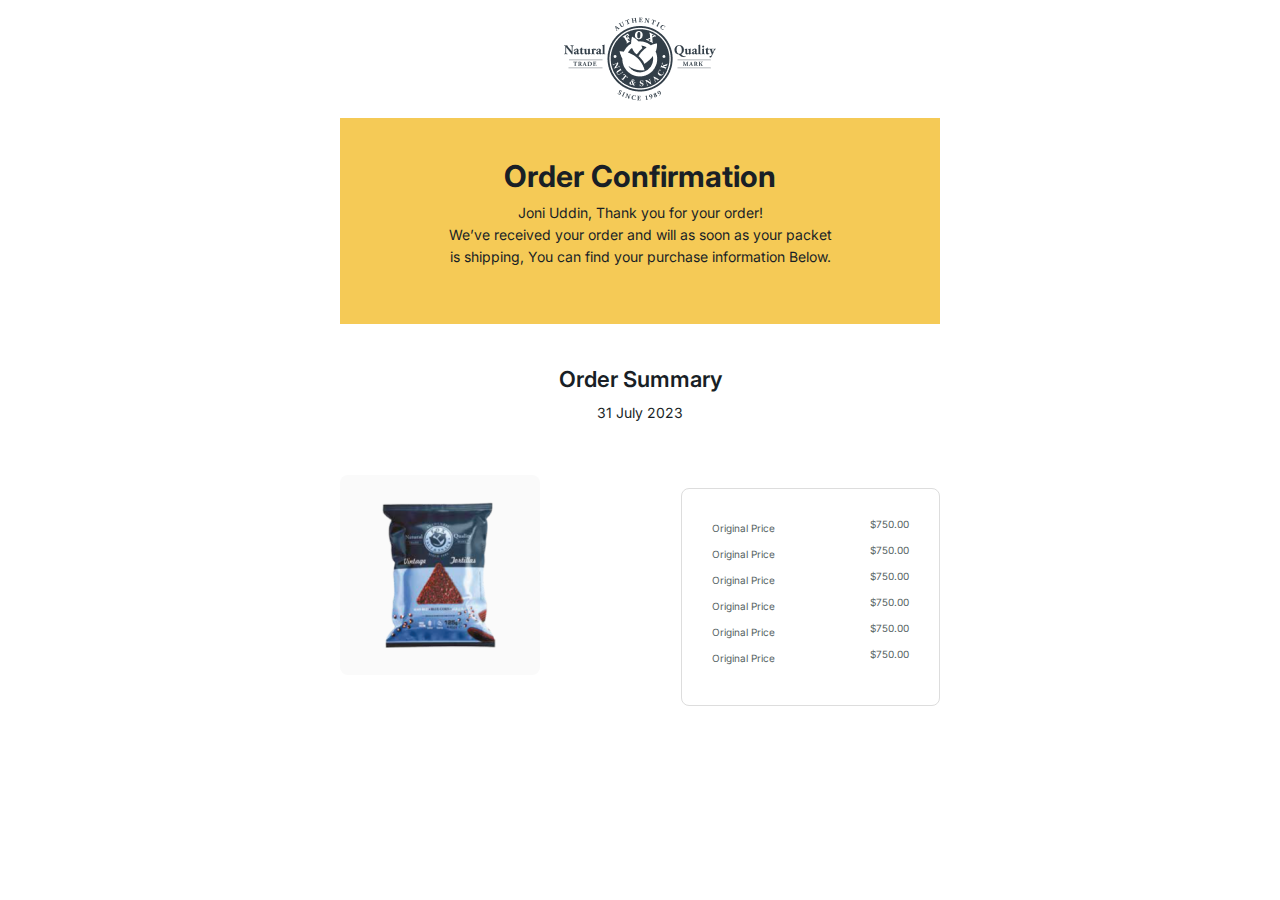
==== order-confirnation.html @ ec701b2d "order-confirmation" ====
<!DOCTYPE html>
<html lang="en">

<!-- Mobile Specific Meta -->
<meta name="viewport" content="width=device-width, initial-scale=1, shrink-to-fit=no">
<!-- Favicon-->
<link rel="shortcut icon" href="assets/img/fav.png">
<!-- Author Meta -->
<meta name="author" content="webfirefly">
<!-- Meta Description -->
<meta name="description" content="">
<!-- Meta Keyword -->
<meta name="keywords" content="">
<!-- meta character set -->
<meta charset="UTF-8">
<!-- Site Title -->
<title>Fox-Order-Confirmation</title>
<link href="https://fonts.googleapis.com/css2?family=Inter:wght@400;500;600;700;800&display=swap" rel="stylesheet">
<link rel="stylesheet" href="assets/css/fontawesome-all.min.css">
<link rel="stylesheet" href="assets/css/bootstrap.min.css">
<link rel="stylesheet" href="assets/css/aos.css">
<link rel="stylesheet" href="assets/css/slick.css">
<link rel="stylesheet" href="assets/css/magnific-popup.css">
<link rel="stylesheet" href="assets/css/main.css">
<link rel="stylesheet" href="assets/css/order-confirmation.css">
</head>

<body>

    <section class="order-confirmation-wrapper">
        <div class="logo">
            <img src="assets/img/logo.png" alt="">
        </div>
        <div class="order-confirmation-canvas">
            <h3 class="order-confirmation-canvas-title">Order Confirmation</h3>
            <p class="order-confirmation-canvas-des">Joni Uddin, Thank you for your order!<br />
                We’ve received your order and will as soon as your packet <br />
                is shipping, You can find your purchase information Below.</p>
        </div>
        <h3 class="order-summery">Order Summary</h3>
        <p class="order-date">31 July 2023</p>

        <div class="order-content">
            <div class="order-img">
                <img src="assets/img/confirm-product.png" alt="">
            </div>
            <div class="order-details">
                <div class="order-details__items">
                    <h5>Original Price</h5>
                    <p>$750.00</p>
                </div>
                <div class="order-details__items">
                    <h5>Original Price</h5>
                    <p>$750.00</p>
                </div>
                <div class="order-details__items">
                    <h5>Original Price</h5>
                    <p>$750.00</p>
                </div>
                <div class="order-details__items">
                    <h5>Original Price</h5>
                    <p>$750.00</p>
                </div>
                <div class="order-details__items">
                    <h5>Original Price</h5>
                    <p>$750.00</p>
                </div>
                <div class="order-details__items">
                    <h5>Original Price</h5>
                    <p>$750.00</p>
                </div>
            </div>
        </div>
    </section>

</body>

</html>
---- assets/css/main.css ----
/*font Variables*/
/*Color Variables*/
@font-face {
  font-family: 'DIN Condensed';
  src: url("../fonts/din/DINCondensed-Bold.eot");
  src: url("../fonts/din/DINCondensed-Bold.eot?#iefix") format("embedded-opentype"), url("../fonts/din/DINCondensed-Bold.woff2") format("woff2"), url("../fonts/din/DINCondensed-Bold.woff") format("woff"), url("../fonts/din/DINCondensed-Bold.ttf") format("truetype"), url("../fonts/din/DINCondensed-Bold.svg#DINCondensed-Bold") format("svg");
  font-weight: bold;
  font-style: normal;
  font-display: swap;
}

body {
  line-height: 1.6;
  font-size: 18px;
  font-family: "Inter", sans-serif;
  font-weight: 400;
  color: #323E48;
  background: #ffffff;
}

html {
  scroll-behavior: smooth;
}

ul {
  margin: 0;
  padding: 0;
  list-style: none;
}

.li {
  list-style: none;
  margin: 0px;
  padding: 0px;
}

h1,
h2,
h3,
h4,
h5,
h6 {
  color: #191F26;
  font-family: "Inter", sans-serif;
  font-weight: 700;
}

h1 {
  font-size: 42px;
}

h2 {
  font-size: 36px;
}

h3 {
  font-size: 30px;
}

h4 {
  font-size: 24px;
}

h5 {
  font-size: 18px;
}

h6 {
  font-size: 16px;
}

a {
  text-decoration: none;
  -webkit-transition: all 0.3s ease 0s;
  -moz-transition: all 0.3s ease 0s;
  -o-transition: all 0.3s ease 0s;
  transition: all 0.3s ease 0s;
}

a:hover,
a:focus {
  text-decoration: none;
  outline: none;
}

button:focus {
  outline: none;
  box-shadow: none;
}

.slick-slide:focus {
  outline: none;
  box-shadow: none;
}

.slick-slide img {
  display: inline-block !important;
}

input:focus,
textarea:focus {
  outline: none;
}

textarea {
  height: 120px;
  resize: none;
}

button {
  border: none;
}

img {
  max-width: 100%;
  height: auto;
}

input,
textarea {
  background: #fff;
  border: none;
  width: 100%;
  color: #A7A7A7;
  font-size: 16px;
  font-weight: 400;
  line-height: 50px;
  border: 1px solid #E2E8EB;
}

select {
  -moz-appearance: none;
  appearance: none;
  background: #fff url(../img/arrow-down-black.png) no-repeat scroll calc(97% + 5px) center/16px auto;
  border: none;
  width: 100%;
  color: #A7A7A7;
  font-size: 16px;
  font-weight: 400;
  height: 50px;
  border: 1px solid #E2E8EB;
  padding: 0 20px;
}

select:focus {
  outline: none;
  box-shadow: none;
}

input {
  padding: 0 20px;
}

textarea {
  padding: 15px 20px;
  line-height: inherit;
  height: 150px;
}

/* preloader Area css
============================================================================================ */
.preloader {
  position: fixed;
  left: 0;
  top: 0;
  height: 100%;
  width: 100%;
  background: #fff;
  z-index: 99999;
}

.preloader img {
  position: absolute;
  left: 50%;
  top: 50%;
  -webkit-transform: translate(-50%, -50%);
  transform: translate(-50%, -50%);
}

/* section padding css
============================================================================================ */
.section-padding {
  padding: 140px 0;
}

.padding-top {
  padding-top: 140px;
}

.padding-bottom {
  padding-bottom: 140px;
}

/* Main Title Area css
============================================================================================ */
.section-title {
  margin-bottom: 50px;
}

.section-title h2 {
  font-size: 60px;
  font-family: "DIN Condensed";
}

/* Start Primary btns css
============================================================================================ */
.primary-btn {
  position: relative;
  display: inline-block;
  font-size: 18px;
  font-weight: 500;
  text-transform: capitalize;
  border-radius: 1000px;
  padding: 16px 30px;
  -webkit-transition: all 0.3s ease 0s;
  -moz-transition: all 0.3s ease 0s;
  -o-transition: all 0.3s ease 0s;
  transition: all 0.3s ease 0s;
  text-align: center;
  background: #F5CA56;
  color: #191F26;
}

.primary-btn.btn1 {
  background: #2EB6B8;
  color: #ffffff;
}

.primary-btn.btn1:hover {
  background: #191F26;
  color: #ffffff;
}

.primary-btn.bordered-btn {
  border: 2px solid #ffffff;
  background: transparent;
  color: #ffffff;
}

.primary-btn.bordered-btn:hover {
  background: #ffffff;
  color: #191F26;
}

.primary-btn:hover {
  background: #2EB6B8;
  color: #ffffff;
}

/* gradient-bg css
============================================================================================ */
.gradient-bg {
  background: -webkit-linear-gradient(90deg, #F5CA56 0%, #F5CA56 100%);
  background: -moz-linear-gradient(90deg, #F5CA56 0%, #F5CA56 100%);
  background: -o-linear-gradient(90deg, #F5CA56 0%, #F5CA56 100%);
  background: linear-gradient(90deg, #F5CA56 0%, #F5CA56 100%);
}

/* animation delay css
============================================================================================ */
.delay-1 {
  animation-delay: .1s;
}

.delay-2 {
  animation-delay: .2s;
}

.delay-3 {
  animation-delay: .3s;
}

.delay-4 {
  animation-delay: .4s;
}

.delay-5 {
  animation-delay: .5s;
}

.delay-6 {
  animation-delay: .6s;
}

.delay-7 {
  animation-delay: .7s;
}

.delay-8 {
  animation-delay: .8s;
}

.delay-9 {
  animation-delay: .9s;
}

.delay-10 {
  animation-delay: 1s;
}

.delay-11 {
  animation-delay: 1.1s;
}

.delay-12 {
  animation-delay: 1.2s;
}

.delay-13 {
  animation-delay: 1.3s;
}

.delay-14 {
  animation-delay: 1.4s;
}

.delay-15 {
  animation-delay: 1.5s;
}

/* Start Header area style
============================================================================================ */
.sticky-wrapper.is-sticky .header-wrap .header-area {
  background: #ffffff;
  box-shadow: 8px 10px 60px #0000000f;
}

.sticky-wrapper.is-sticky .header-wrap .navbar .navbar-brand .logo-shape {
  opacity: 0;
  visibility: hidden;
}

.sticky-wrapper.is-sticky .header-wrap .navbar .navbar-nav .nav-item a {
  color: #191F26;
}

.sticky-wrapper.is-sticky .header-wrap .navbar .navbar-nav .nav-item:hover>a,
.sticky-wrapper.is-sticky .header-wrap .navbar .navbar-nav .nav-item.active a {
  color: #F5CA56;
}

.sticky-wrapper.is-sticky .header-wrap .navbar .header-btns .primary-btn {
  background: #F5CA56;
  color: #ffffff;
}

.sticky-wrapper.is-sticky .header-wrap .navbar .header-btns .primary-btn:hover {
  background: #2EB6B8;
  color: #191F26;
}

.navbar-brand {
  margin-bottom: 0;
  margin-right: 70px;
  position: relative;
  z-index: 1;
}

.navbar-brand img {
  -webkit-transition: all 0.3s ease 0s;
  -moz-transition: all 0.3s ease 0s;
  -o-transition: all 0.3s ease 0s;
  transition: all 0.3s ease 0s;
}

.top-bar {
  text-align: center;
  width: 100%;
  z-index: 9999;
  padding: 4px 0;
  position: relative;
  background: #F5CA56;
}

.top-bar p {
  margin-bottom: 0;
  color: #191F26;
  font-size: 16px;
  font-weight: 500;
}

.header-wrap {
  position: absolute;
  z-index: 999;
  -webkit-transition: all 0.3s ease 0s;
  -moz-transition: all 0.3s ease 0s;
  -o-transition: all 0.3s ease 0s;
  transition: all 0.3s ease 0s;
  background: transparent;
  width: 100%;
  top: 0;
}

.header-wrap .header-area {
  background: #FFFFFF;
}

.header-wrap .header-area .desktop-logo {
  position: absolute;
  left: 50%;
  transform: translateX(-50%);
  display: flex;
  justify-content: center;
  align-items: center;
  top: 0;
  -webkit-transition: all 0.3s ease 0s;
  -moz-transition: all 0.3s ease 0s;
  -o-transition: all 0.3s ease 0s;
  transition: all 0.3s ease 0s;
  z-index: 9999;
}

.header-wrap .header-area .desktop-logo .navbar-brand {
  margin: 0;
  padding: 0;
}

.header-wrap .header-area .mobile-logo {
  display: none;
}

.header-wrap.active {
  box-shadow: 0 5px 10px #dddddd1a;
}

.header-wrap .navbar {
  background: transparent;
  padding: 0px;
  border: 0px;
  border-radius: 0px;
}

.header-wrap .navbar .navbar-nav .nav-item {
  display: flex;
  align-items: center;
}

.header-wrap .navbar .navbar-nav .nav-item:not(:last-child) {
  margin-right: 30px;
}

.header-wrap .navbar .navbar-nav .nav-item a {
  position: relative;
  font-size: 18px;
  color: #323E48;
  font-weight: 500;
  padding: 24px 0;
  -webkit-transition: all 0.3s ease 0s;
  -moz-transition: all 0.3s ease 0s;
  -o-transition: all 0.3s ease 0s;
  transition: all 0.3s ease 0s;
  z-index: 1;
}

.header-wrap .navbar .navbar-nav .nav-item:hover>a,
.header-wrap .navbar .navbar-nav .nav-item.active a {
  color: #F5A905;
}

.header-wrap .navbar .header-btns {
  display: flex;
}

.header-wrap .navbar .header-btns .primary-btn {
  font-size: 16px;
}

.mobile-user-info {
  align-items: center;
  display: none;
}

.mobile-user-info li {
  margin-right: 15px;
}

.cart-trigger {
  height: 48px;
  width: 48px;
  background: #FAFAFA;
  display: flex;
  align-items: center;
  justify-content: center;
  border-radius: 50%;
  cursor: pointer;
  position: relative;
}

.cart-trigger i {
  color: #191F26;
}

.cart-trigger:hover {
  background: #191F26;
}

.cart-trigger:hover i {
  color: #ffffff;
}

.cart-trigger .count {
  height: 19px;
  width: 19px;
  background: #DE3618;
  display: flex;
  align-items: center;
  justify-content: center;
  color: #fff;
  font-size: 12px;
  font-weight: 500;
  border-radius: 50%;
  position: absolute;
  top: -1px;
  right: -6px;
}

.user-wrap {
  display: flex;
}

.user-wrap .user-profile {
  margin-right: 15px;
}

.user-wrap .user-profile img {
  height: 48px;
  width: 48px;
  min-width: 48px;
  border-radius: 50%;
}

.user-wrap .user-info p {
  font-size: 16px;
  margin-bottom: 0;
}

.user-wrap .user-info h6 {
  font-size: 16px;
  font-weight: 400;
}

.offcanvas-wraper {
  position: fixed;
  width: 250px;
  background: #0C003D;
  height: 100%;
  top: 0;
  padding-top: 140px;
  z-index: 99;
  left: -300px;
  -webkit-transition: all 0.3s ease 0s;
  -moz-transition: all 0.3s ease 0s;
  -o-transition: all 0.3s ease 0s;
  transition: all 0.3s ease 0s;
}

.offcanvas-wraper .navbar-brand h4 {
  color: #fff;
}

.offcanvas-wraper.active {
  left: 0;
}

.offcanvas-wraper .header-btns {
  margin-top: 10px;
}

.offcanvas-wraper .header-btns a {
  width: 100%;
  text-align: center;
}

.snack-menu {
  display: grid;
  grid-template-columns: repeat(6, 1fr);
  gap: 20px;
  background: #fff;
  padding: 40px 30px 30px;
}

.snack-menu .single-snack-item {
  text-align: center;
}

.snack-menu .single-snack-item img {
  margin-bottom: 10px;
}

.snack-menu .single-snack-item h6 {
  font-size: 16px;
  font-weight: 500;
  margin-bottom: 0;
  text-transform: uppercase;
}

.cart-menu-wrap {
  position: absolute;
  top: 110px;
  right: 0;
  width: 100%;
  z-index: 99;
  display: none;
}

.cart-menu-inner {
  background: #ffffff;
  padding: 30px 40px 40px;
}

.cart-menu-inner .cart-head {
  display: flex;
  justify-content: space-between;
  align-items: center;
  border-bottom: 1px solid #F0F0F0;
  padding-bottom: 20px;
  margin-bottom: 30px;
}

.cart-menu-inner .cart-head .left {
  font-size: 18px;
  font-weight: 500;
  text-transform: uppercase;
}

.cart-menu-inner .cart-head .left i {
  margin-right: 5px;
}

.cart-menu-inner .cart-head .cart-close {
  height: 44px;
  width: 44px;
  display: flex;
  align-items: center;
  background: #FAFAFA;
  align-items: center;
  justify-content: center;
  border-radius: 50%;
  cursor: pointer;
}

.cart-menu-inner .single-cart-item {
  display: flex;
  justify-content: space-between;
  border-bottom: 1px solid #E2E8EB;
  padding-bottom: 15px;
}

.cart-menu-inner .single-cart-item:not(:last-child) {
  margin-bottom: 15px;
}

.cart-menu-inner .single-cart-item .cart-item-left {
  display: flex;
}

.cart-menu-inner .single-cart-item .cart-item-left .cart-product {
  width: 75px;
  min-width: 75px;
  margin-right: 15px;
}

.cart-menu-inner .single-cart-item .cart-item-left .cart-product-details .title {
  font-size: 16px;
  font-weight: 600;
  margin-bottom: 5px;
}

.cart-menu-inner .single-cart-item .cart-item-left .cart-product-details .cart-pricing-wrap {
  display: flex;
  align-items: flex-end;
  gap: 45px;
}

.cart-menu-inner .single-cart-item .cart-item-left .cart-product-details .cart-pricing-wrap .qnt {
  font-size: 14px;
  margin-bottom: 5px;
}

.cart-menu-inner .single-cart-item .cart-item-left .cart-product-details .cart-pricing-wrap .price {
  font-size: 16px;
  font-weight: 600;
  color: #50B83C;
  margin-bottom: 0;
}

.cart-menu-inner .single-cart-item .delete-btn {
  height: 26px;
  width: 26px;
  background: #FAFAFA;
  display: flex;
  align-items: center;
  justify-content: center;
  font-size: 12px;
  border-radius: 4px;
  color: #566363;
  cursor: pointer;
}

.cart-menu-inner .toal-price {
  display: flex;
  justify-content: space-between;
  align-items: center;
  padding: 30px 0 40px;
}

.cart-menu-inner .toal-price h4 {
  margin-bottom: 0;
  font-size: 20px;
  font-weight: 600;
}

.cart-menu-inner .button-group .primary-btn.bordered-btn {
  border-color: #191F26;
  color: #191F26;
}

.cart-menu-inner .button-group .primary-btn.bordered-btn:hover {
  background: #191F26;
  color: #ffffff;
}

.counter-wrap {
  display: grid;
  width: 110px;
  grid-template-columns: 1fr 2fr 1fr;
  align-items: center;
  border: 1px solid #F0F0F0;
  border-radius: 1000px;
  height: 32px;
}

.counter-wrap button {
  background: transparent;
  padding: 0;
  font-size: 16px;
}

.counter-wrap .number {
  text-align: center;
}

.counter-wrap .number .count {
  padding: 0;
  line-height: inherit;
  background: transparent;
  text-align: center;
  font-size: 10px;
  color: #303030;
  font-weight: 700;
}

.mobile-mega {
  display: none;
}

/* banner area style
============================================================================================ */
.banner-area {
  position: relative;
  padding: 160px 0 50px;
  background: url(../img/bg/banner-bg.png) bottom center no-repeat;
  background-size: cover;
  z-index: 1;
}

.banner-area .banner-content {
  text-align: center;
}

.banner-area .banner-content h1 {
  font-size: 74px;
  font-family: "DIN Condensed";
}

.banner-area .banner-content p {
  font-size: 22px;
  font-weight: 500;
  color: #191F26;
}

.banner-area .banner-content img {
  margin-bottom: 30px;
}

.breadcrumb-area {
  background: #FAFAFA;
  padding: 160px 0 50px;
}

.breadcrumb-area .breadcrumb-content .breadcrumb-nav p {
  font-size: 16px;
  color: #323E48;
  margin-bottom: 0;
}

.breadcrumb-area .breadcrumb-content .breadcrumb-nav p a {
  color: #323e4880;
}

.breadcrumb-area .breadcrumb-content h2 {
  font-size: 48px;
  font-family: "DIN Condensed";
  margin-bottom: 0;
}

.breadcrumb-area .product-category-wrap {
  display: flex;
  justify-content: flex-end;
}

.breadcrumb-area .product-category-wrap .product-category {
  display: flex;
  flex-wrap: wrap;
  gap: 10px;
  background: #ffffff;
  border-radius: 1000px;
  padding: 10px;
}

.breadcrumb-area .product-category-wrap .product-category .cat-btn {
  display: block;
  border: 1px solid #EBEBEB;
  background: #FAFAFA;
  border-radius: 1000px;
  padding: 12px 20px;
  color: #323E48;
  position: relative;
}

.breadcrumb-area .product-category-wrap .product-category .cat-btn:before {
  height: 10px;
  width: 10px;
  content: "";
  background: #F5CA56;
  position: absolute;
  left: 50%;
  bottom: -5px;
  transform: translateX(-50%) rotate(45deg);
  opacity: 0;
  visibility: hidden;
  transition: .3s;
}

.breadcrumb-area .product-category-wrap .product-category .cat-btn:hover {
  background: #F5CA56;
  border-color: #F5CA56;
}

.breadcrumb-area .product-category-wrap .product-category .cat-btn:hover:before {
  opacity: 1;
  visibility: visible;
}

/* product slider area style
============================================================================================ */
.product-slider-area {
  padding: 150px 0 130px;
  position: relative;
  z-index: 1;
}

.product-slider-area.grid-product {
  padding: 60px 0 140px;
}

.product-slider-area .gray-bg {
  position: absolute;
  left: 0;
  top: 0;
  height: 62.4%;
  width: 100%;
  content: "";
  background: #FAFAFA;
  z-index: -1;
}

.product-slider-area .title-wrap {
  margin-bottom: 50px;
}

.product-slider-area .title-wrap .section-title {
  margin-bottom: 0;
}

.product-slider-wrap {
  margin: 0 -15px;
}

.product-slider-wrap .slick-slide {
  margin-left: 15px;
  margin-right: 15px;
}

.product-slider-wrap .slick-list {
  padding-left: 0 !important;
  padding-top: 25px !important;
  padding-bottom: 25px !important;
}

.single-slider-item {
  box-shadow: 0 0 10px #6a636333;
  background: #ffffff;
}

.single-slider-item.main-product .product-thumb {
  padding: 0;
  background: transparent;
}

.single-slider-item.main-product .product-thumb img {
  min-height: 420px;
  width: 100%;
}

.single-slider-item.main-product .product-content h4 {
  font-size: 22px;
  text-transform: uppercase;
  margin-bottom: 20px;
}

.single-slider-item .product-thumb {
  padding: 40px 15px 30px;
  text-align: center;
  background: #FAFAFA;
  min-height: 320px;
  display: flex;
  align-items: center;
  justify-content: center;
  position: relative;
}

.single-slider-item .product-thumb .discount-badge {
  clip-path: polygon(0% 0%, 100% 0, 90% 50%, 100% 100%, 0% 100%);
  background: #EA4040;
  font-size: 16px;
  font-weight: 600;
  color: #fff;
  padding: 6px 20px 6px 15px;
  position: absolute;
  left: 0;
  top: 20px;
}

.single-slider-item .product-thumb img {
  object-fit: cover;
}

.single-slider-item .product-content {
  padding: 30px 20px 20px;
}

.single-slider-item .product-content p {
  font-size: 14px;
  font-weight: 400;
  text-transform: uppercase;
  margin-bottom: 10px;
}

.single-slider-item .product-content h4 {
  font-size: 22px;
  text-transform: uppercase;
  margin-bottom: 60px;
}

.single-slider-item .product-content .product-bottom {
  display: flex;
  align-items: center;
  justify-content: space-between;
}

.single-slider-item .product-content .product-bottom .price {
  font-size: 26px;
  margin-bottom: 0;
}

.single-slider-item .product-content .product-bottom .primary-btn {
  font-size: 16px;
  border: 2px solid #F5CA56;
  background: transparent;
  padding: 12px 15px;
}

.single-slider-item .product-content .product-bottom .primary-btn:hover {
  background: #F5CA56;
  color: #191F26;
}

/* about area style
============================================================================================ */
.about-area {
  background: #F5CA56;
  position: relative;
  z-index: 1;
  overflow: hidden;
}

.about-area:before {
  position: absolute;
  left: -50%;
  top: 0;
  height: 100%;
  width: 100%;
  background: #2EB6B8;
  content: "";
  z-index: -1;
  transform: skew(-34deg);
}

.about-area .showing-product {
  position: absolute;
  right: 0;
  bottom: 0;
}

.about-area .circle-shape {
  position: absolute;
  right: 8%;
  top: 50%;
  transform: translateY(-50%);
  z-index: -1;
}

.about-area .about-content {
  padding: 160px 0 180px;
}

.about-area .about-content h2 {
  font-size: 40px;
  font-weight: 600;
  color: #ffffff;
  margin-bottom: 15px;
}

.about-area .about-content p {
  color: #ffffff;
  font-size: 20px;
  margin-bottom: 50px;
}

.about-area .about-content .button-group {
  display: flex;
  gap: 15px;
}

.about-area .about-product {
  text-align: right;
}

.about-area .about-product img {
  margin-top: 80px;
  z-index: -1;
}

.about-area .about-product .btn-wrap {
  margin-top: 180px;
}

.about-area .about-product .btn-wrap .primary-btn {
  transform: translateX(-60px);
  z-index: 2;
}

/* features area style
============================================================================================ */
.features-area {
  padding: 140px 0;
}

.single-features-item {
  text-align: center;
  padding: 0 30px;
}

.single-features-item .features-thumb {
  margin-bottom: 40px;
}

.single-features-item h3 {
  font-size: 32px;
  font-weight: 600;
  margin-bottom: 20px;
}

.single-features-item p {
  margin-bottom: 0;
}

/* cta area style
============================================================================================ */
.cta-area {
  position: relative;
  z-index: 1;
}

.cta-area:before {
  position: absolute;
  left: 0;
  top: 0;
  height: 100%;
  width: 50%;
  content: "";
  background: #F5CA56;
  z-index: -1;
}

.cta-area:after {
  position: absolute;
  right: 0;
  top: 0;
  height: 100%;
  width: 50%;
  content: "";
  background: #2EB6B8;
  z-index: -1;
}

.cta-area .logo-vertical {
  position: absolute;
  right: 3%;
  top: 50%;
  transform: translateY(-50%);
}

.cta-area .cta-left {
  padding: 75px 0;
  padding-right: 40px;
}

.cta-area .cta-left img {
  margin-bottom: 40px;
}

.cta-area .cta-left h2 {
  font-size: 40px;
  font-weight: 600;
  margin-bottom: 40px;
}

.cta-area .cta-right {
  position: relative;
  display: flex;
  height: 100%;
  align-items: flex-end;
  padding-left: 80px;
}

/* product details area style
============================================================================================ */
.product-details-area {
  padding: 60px 0;
}

.product-showcase .product-big {
  background: url(../img/shape-bg.png) bottom center no-repeat;
  background-size: cover;
  text-align: center;
  padding: 30px;
}

.product-showcase .product-details-thumb {
  margin: 30px -10px 0;
}

.product-showcase .product-details-thumb .slick-slide {
  margin-left: 10px;
  margin-right: 10px;
}

.product-showcase .product-details-thumb .single-product-thumb {
  height: 155px;
  border: 1px solid #F0F0F0;
  padding: 15px 30px;
  display: flex !important;
  align-items: center;
}

.product-details-description {
  background: #FAFAFA;
  padding: 40px;
}

.product-details-description .product-title {
  font-size: 46px;
  font-family: "DIN Condensed";
  margin-bottom: 0;
}

.product-details-description .product-short-title {
  font-size: 16px;
  font-weight: 500;
  color: #2EB6B8;
}

.product-details-description .product-rating {
  margin-bottom: 20px;
}

.product-details-description .product-rating .rating {
  color: #FA9C10;
}

.product-details-description .product-rating .review-text {
  color: #707070;
}

.product-details-description .product-price {
  font-size: 30px;
  font-weight: 600;
  margin-bottom: 25px;
}

.product-details-description .product-price del {
  color: #A7A7A7;
  font-size: 18px;
}

.product-details-description .product-plus-minus {
  display: grid;
  grid-template-columns: 1fr 1fr;
  gap: 20px;
  margin-bottom: 50px;
}

.product-details-description .product-plus-minus .counter-wrap {
  width: 100%;
  height: 52px;
  background: #FFFFFF;
}

.product-details-description .product-plus-minus .counter-wrap button {
  font-size: 24px;
}

.product-details-description .product-plus-minus .counter-wrap .count {
  font-size: 18px;
}

.product-details-description .product-plus-minus select {
  -moz-appearance: none;
  appearance: none;
  background: #fff url(../img/arrow-top.png) no-repeat scroll calc(90% + 5px) center/14px auto;
  border: 1px solid #2EB5B7;
  border-radius: 1000px;
  height: 52px;
  color: #2EB5B7;
  padding: 0 25px;
}

.product-details-description .product-plus-minus select:focus {
  outline: none;
  box-shadow: none;
}

.product-details-description .add-top-cart-btn {
  margin-bottom: 30px;
}

.product-details-description .add-top-cart-btn .primary-btn {
  width: 100%;
}

.product-details-description .payment-method-wrap {
  border: 1px solid #F0F0F0;
  background: #FFF;
  padding: 30px;
  text-align: center;
}

.product-details-description .payment-method-wrap h4 {
  font-size: 24px;
  margin-bottom: 30px;
}

.product-details-description .payment-method-wrap .payment-method {
  display: flex;
  justify-content: center;
  gap: 10px;
}

/* product details area style
============================================================================================ */
.product-faq {
  padding-bottom: 60px;
}

.product-faq .accordion-wrap .accordion-item {
  border: 2px solid #F0F0F0;
  background: #FAFAFA;
  position: relative;
  z-index: 1;
  margin-bottom: 20px;
}

.product-faq .accordion-wrap .accordion-item.active .accordion-button:before {
  background: #7D26F9;
  border-color: #7D26F9;
}

.product-faq .accordion-wrap .accordion-item .accordion-button[aria-expanded="true"] .fa-plus {
  display: none;
}

.product-faq .accordion-wrap .accordion-item .accordion-button[aria-expanded="true"] {
  background: #191F26;
  color: #ffffff;
}

.product-faq .accordion-wrap .accordion-item .accordion-button[aria-expanded="true"] i {
  color: #ffffff;
}

.product-faq .accordion-wrap .accordion-item .accordion-button {
  background-color: transparent;
  font-size: 24px;
  color: #191F26;
  font-weight: 600;
  padding: 15px 40px 15px 15px;
  position: relative;
  z-index: 1;
}

.product-faq .accordion-wrap .accordion-item .accordion-button i {
  position: absolute;
  right: 20px;
}

.product-faq .accordion-wrap .accordion-item .accordion-button:after {
  display: none;
}

.product-faq .accordion-wrap .accordion-item .accordion-button:focus {
  outline: none;
  box-shadow: none;
}

.product-faq .accordion-wrap .accordion-item .accordion-body {
  padding: 20px 20px 5px;
  background: #ffffff;
}

.product-faq .accordion-wrap .accordion-item .accordion-body .inline-btn {
  color: #F5CA56;
}

.product-faq .accordion-wrap .accordion-item .accordion-body .inline-btn i {
  margin-left: 5px;
}

/* cta2 area style
============================================================================================ */
.cta2-area {
  background: url(../img/bg/cat2-bg.png) center no-repeat;
  background-size: cover;
  padding: 80px 0;
  text-align: center;
}

.cta2-area h2 {
  font-size: 52px;
  font-family: "DIN Condensed";
  margin-bottom: 20px;
}

.cta2-area h2 span {
  color: #2EB6B8;
}

.cta2-area p {
  color: #191F26;
  font-size: 20px;
  margin-bottom: 40px;
}

/* cart area style
============================================================================================ */
.cart-area {
  padding: 60px 0;
}

.cart-details {
  background: #FAFAFA;
  padding: 30px;
}

.cart-details .cart-details-title {
  font-weight: 500;
  color: #566363;
  font-size: 22px;
  border-bottom: 1px solid #E2E8EB;
  padding-bottom: 15px;
  margin-bottom: 15px;
}

.cart-details .cart-menu-inner {
  background: transparent;
  padding: 0;
}

.cart-details .cart-menu-inner .single-cart-item {
  display: flex;
  justify-content: space-between;
}

.cart-details .cart-menu-inner .single-cart-item:not(:last-child) {
  border-bottom: 1px solid #E2E8EB;
  padding-bottom: 15px;
  margin-bottom: 15px;
}

.cart-details .cart-menu-inner .single-cart-item .cart-item-left {
  display: flex;
  align-items: center;
}

.cart-details .cart-menu-inner .single-cart-item .cart-item-left .cart-product {
  width: 120px;
  min-width: 120px;
  margin-right: 15px;
}

.cart-details .cart-menu-inner .single-cart-item .cart-item-left .cart-product-details .title {
  font-size: 20px;
  margin-bottom: 10px;
}

.cart-details .cart-menu-inner .single-cart-item .cart-item-left .cart-product-details .cart-pricing-wrap {
  display: flex;
  align-items: flex-end;
  gap: 45px;
}

.cart-details .cart-menu-inner .single-cart-item .cart-item-left .cart-product-details .cart-pricing-wrap .qnt {
  font-size: 14px;
  margin-bottom: 10px;
}

.cart-details .cart-menu-inner .single-cart-item .cart-item-left .cart-product-details .cart-pricing-wrap .price {
  font-size: 20px;
}

.cart-details .cart-menu-inner .single-cart-item .cart-item-right {
  display: flex;
  align-items: center;
  gap: 20px 60px;
}

.cart-details .cart-menu-inner .single-cart-item .cart-item-right .counter-wrap {
  width: 150px;
  height: 52px;
}

.cart-details .cart-menu-inner .single-cart-item .cart-item-right .counter-wrap button {
  background: transparent;
  padding: 0;
  font-size: 20px;
}

.cart-details .cart-menu-inner .single-cart-item .cart-item-right .counter-wrap .number {
  text-align: center;
}

.cart-details .cart-menu-inner .single-cart-item .cart-item-right .counter-wrap .count {
  font-size: 18px;
}

.cart-details .cart-menu-inner .single-cart-item .cart-item-right .delete-btn {
  height: 38px;
  width: 38px;
  background: #ffffff;
  font-size: 16px;
}

.cart-details .cart-menu-inner .single-cart-item .cart-item-right .delete-btn:hover {
  background: #FBC6BA;
  color: #DE3618;
}

.coupon-wrap {
  background: #FAFAFA;
  padding: 30px;
  margin-bottom: 30px;
}

.coupon-wrap h5 {
  font-weight: 600;
  font-size: 20px;
  border-bottom: 1px solid #E2E8EB;
  padding-bottom: 20px;
  margin-bottom: 20px;
}

.coupon-wrap .form-group {
  position: relative;
}

.coupon-wrap .form-group input {
  border: 1px solid #F0F0F0;
  background: #fff;
  border-radius: 1000px;
  padding: 0 25px;
  font-size: 18px;
  color: #566363;
  line-height: 62px;
  padding-right: 140px;
}

.coupon-wrap .form-group button {
  background: #191F26;
  color: #fff;
  line-height: 64px;
  position: absolute;
  right: 0;
  border-radius: 0 1000px 1000px 0;
  padding: 0 40px;
  font-size: 18px;
  font-weight: 500;
}

.order-summary {
  background: #FAFAFA;
  padding: 30px;
}

.order-summary h5 {
  font-weight: 600;
  font-size: 20px;
  border-bottom: 1px solid #E2E8EB;
  padding-bottom: 20px;
  margin-bottom: 20px;
}

.order-summary .price-summary {
  border-bottom: 1px solid #E2E8EB;
  padding-bottom: 20px;
  margin-bottom: 20px;
}

.order-summary .single-summary {
  color: #566363;
  font-size: 18px;
  display: flex;
  justify-content: space-between;
}

.order-summary .single-summary:not(:last-child) {
  margin-bottom: 20px;
}

.order-summary .single-summary p {
  margin-bottom: 0;
}

.order-summary .total-price {
  display: flex;
  justify-content: space-between;
}

.order-summary .total-price h6 {
  font-size: 20px;
  margin-bottom: 20px;
}

/* checkout area style
============================================================================================ */
.checkout-area {
  padding: 60px 0;
}

.checkout-form-wrap {
  background: #FAFAFA;
  padding: 30px;
}

.checkout-form-wrap .short-desc {
  text-align: center;
  font-size: 22px;
  color: #566363;
  margin-bottom: 20px;
}

.checkout-form-wrap .form-title {
  font-size: 20px;
  font-weight: 600;
  margin-bottom: 25px;
}

.checkout-form-wrap .box-style {
  padding: 25px;
  border: 1px solid #E2E8EB;
  background: #ffffff;
}

.checkout-form-wrap .box-style:not(:last-child) {
  margin-bottom: 30px;
}

.checkout-form-wrap .box-style.shipping-method .single-shiping-method:not(:last-child) {
  margin-bottom: 20px;
}

.checkout-form-wrap .box-style.shipping-method .pay-by-card .pay-card-head {
  position: relative;
  cursor: pointer;
  color: #ffffff;
  border: 1px solid #E2E8EB;
  width: 100%;
  display: flex;
  align-items: center;
  justify-content: space-between;
  padding: 11px 15px;
  background: #191F26;
  margin-bottom: 15px;
}

.checkout-form-wrap .box-style.shipping-method .pay-by-card .pay-card-head .head {
  display: flex;
  align-items: center;
  gap: 15px;
}

.form-group label {
  font-size: 16px;
  font-weight: 600;
  margin-bottom: 5px;
}

.checkbox label {
  position: relative;
  font-weight: 400;
  color: #605F5F;
  padding-left: 30px;
}

.checkbox label input {
  width: 20px;
  height: 20px;
  position: absolute;
  left: 0;
  top: 2px;
}

.dot {
  width: 20px;
  height: 20px;
  border: 1px solid #fff;
  border-radius: 100%;
  background: transparent;
  position: relative;
}

.dot:after {
  content: '';
  width: 12px;
  height: 12px;
  background: #ffffff;
  position: absolute;
  top: 50%;
  left: 3px;
  border-radius: 100%;
  -webkit-transition: all 0.2s ease;
  transition: all 0.2s ease;
  transform: translateY(-50%);
}

.accordion-card-wrap .accordion-button {
  padding-left: 50px;
  font-size: 16px;
}

.accordion-card-wrap .accordion-button .dot {
  position: absolute;
  left: 20px;
  border-color: #191F26;
}

.accordion-card-wrap .accordion-button .dot:after {
  background: #191F26;
}

.accordion-card-wrap .accordion-button:focus {
  outline: none;
  box-shadow: none;
}

.checkout-sidebar {
  background: #FAFAFA;
  padding: 30px;
}

.checkout-sidebar .summary-title-wrap {
  display: flex;
  justify-content: space-between;
  align-items: center;
  margin-bottom: 20px;
  padding-bottom: 20px;
  border-bottom: 1px solid #E2E8EB;
}

.checkout-sidebar .summary-title-wrap h5 {
  margin-bottom: 0;
  font-size: 20px;
}

.checkout-sidebar .summary-title-wrap p {
  margin-bottom: 0;
}

.checkout-sidebar .cart-menu-inner {
  padding: 0;
  background: transparent;
}

.checkout-sidebar .cart-menu-inner .single-cart-item .delete-btn {
  background: #ffffff;
}

.checkout-sidebar .order-summary {
  padding: 0;
  padding-top: 30px;
}

[type="radio"]:checked,
[type="radio"]:not(:checked) {
  position: absolute;
  left: -9999px;
}

[type="radio"]:checked+label,
[type="radio"]:not(:checked)+label {
  position: relative;
  cursor: pointer;
  color: #121212;
  border: 1px solid #E2E8EB;
  width: 100%;
  display: flex;
  align-items: center;
  justify-content: space-between;
  padding: 11px 15px;
  padding-left: 50px;
}

[type="radio"]:checked+label:before,
[type="radio"]:not(:checked)+label:before {
  content: '';
  position: absolute;
  left: 15px;
  top: 50%;
  width: 20px;
  height: 20px;
  border: 1px solid #121212;
  border-radius: 100%;
  background: transparent;
  transform: translateY(-50%);
}

[type="radio"]:checked+label {
  background: #191F26;
}

[type="radio"]:checked+label span {
  color: #ffffff;
}

[type="radio"]:checked+label:before {
  border-color: #ffffff;
}

[type="radio"]:checked+label:after,
[type="radio"]:not(:checked)+label:after {
  content: '';
  width: 12px;
  height: 12px;
  background: #ffffff;
  position: absolute;
  top: 50%;
  left: 19px;
  border-radius: 100%;
  -webkit-transition: all 0.2s ease;
  transition: all 0.2s ease;
  transform: translateY(-50%);
}

[type="radio"]:not(:checked)+label:after {
  opacity: 0;
}

[type="radio"]:checked+label:after {
  opacity: 1;
}

/* confirmation area style
============================================================================================ */
.confirmation-area {
  padding: 60px 0 140px;
}

.order-confirmation {
  background: #fafafa;
  padding-top: 30px;
  padding-left: 30px;
  padding-right: 30px;
}

.order-confirmation .order-confirmation-subtitle {
  color: var(--p-4, #191f26);
  font-family: Inter;
  font-size: 20px;
  font-style: normal;
  font-weight: 600;
  line-height: 30px;
}

.order-confirmation .order-line1 {
  height: 1px;
  margin-top: 20px;
  background: var(--shapes-color-light-grey, #e2e8eb);
}

.order-confirmation .comfirm-icon {
  text-align: center;
  margin-bottom: 24px;
  margin-top: 120px;
}

.order-confirmation .order-confirmation-title {
  color: var(--p-2, #151614);
  text-align: center;
  font-feature-settings: "clig" off, "liga" off;
  font-family: "DIN Condensed";
  font-size: 48px;
  font-style: normal;
  font-weight: 700;
  line-height: 54px;
  /* 112.5% */
}

.order-confirmation .order-confirmation-description {
  color: var(--p-5, #323e48);
  text-align: center;
  font-feature-settings: "clig" off, "liga" off;
  font-family: Inter;
  font-size: 18px;
  font-style: normal;
  font-weight: 400;
  line-height: 32px;
  /* 177.778% */
  margin-bottom: 40px;
}

.order-confirmation .confirmation-btn {
  text-align: center;
  padding-bottom: 169px;
}

.order-confirmation .confirmation-btn .bordered-btn {
  border-color: #191F26;
  color: #191F26;
}

.order-details {
  margin-top: 44px;
  background: #fafafa;
  padding: 30px;
}

.order-details-summery-title {
  color: var(--p-4, #191f26);
  font-family: Inter;
  font-size: 20px;
  font-style: normal;
  font-weight: 600;
  text-transform: uppercase;
  margin-bottom: 35px;
}

.details-line {
  background: var(--shapes-color-light-grey, #e2e8eb);
  height: 1px;
  margin-bottom: 20px;
}

.order-id h5,
.order-date h5,
.order-total h5,
.client-name h5,
.client-mobile h5,
.client-email h5,
.client-address h5 {
  color: #566363;
  font-family: Inter;
  font-size: 18px;
  font-style: normal;
  font-weight: 400;
  line-height: 32px;
  /* 177.778% */
}

.order-details-shipping-title {
  color: var(--p-4, #191f26);
  font-family: Inter;
  font-size: 20px;
  font-style: normal;
  font-weight: 600;
  text-transform: uppercase;
}

.order-details .grid {
  display: grid;
  grid-template-columns: 4fr 10fr;
  gap: 20px;
}

.order-btn a {
  color: var(--a-3, #191b1d);
  font-feature-settings: "clig" off, "liga" off;
  font-family: Inter;
  font-size: 18px;
  font-style: normal;
  font-weight: 500;
  line-height: normal;
  text-decoration: none;
}

.order-btn {
  border-radius: 1000px;
  background: var(--p-1, #f5ca56);
  padding-top: 21px;
  padding-bottom: 22px;
  padding-left: 45.5px;
  padding-right: 45.5px;
  border: none;
  margin-bottom: 20px;
  margin-top: 40px;
}

.back-home-btn a {
  text-decoration: none;
  color: #191b1d;
  font-family: Inter;
  font-size: 18px;
  font-style: normal;
  font-weight: 500;
  line-height: normal;
}

.back-home-btn {
  border-radius: 1000px;
  border: 2px solid var(--p-5, #323e48);
  background: var(--p-6, #fff);
  padding-top: 21px;
  padding-bottom: 22px;
  padding-left: 50.5px;
  padding-right: 50.5px;
}

.order-summary {
  background: #fafafa;
  padding: 30px;
}

.summary-top {
  display: flex;
  justify-content: space-between;
}

.order-summary-title {
  color: var(--p-4, #191f26);
  font-family: Inter;
  font-size: 20px;
  font-style: normal;
  font-weight: 600;
  line-height: 30px;
  /* 150% */
}

.summary-items {
  color: #566363;
  text-align: right;
  font-family: Inter;
  font-size: 18px;
  font-style: normal;
  font-weight: 400;
  line-height: normal;
}

.summary-line2 {
  background: var(--shapes-color-light-grey, #e2e8eb);
  height: 1px;
  margin-bottom: 24px;
}

.order-card {
  display: flex;
  margin-top: 14px;
  border-bottom: 1px solid #e2e8eb;
}

.order-card-img img {
  width: 74px;
  height: 74px;
  margin-right: 18px;
}

.order-card-content {
  width: 100%;
  display: flex;
  justify-content: space-between;
}

.order-name {
  color: var(--p-4, #191f26);
  font-family: Inter;
  font-size: 16px;
  font-style: normal;
  font-weight: 600;
  line-height: normal;
  margin-bottom: 6px;
}

.item-qty {
  color: #566363;
  font-family: Inter;
  font-size: 14px;
  font-style: normal;
  font-weight: 400;
  line-height: 20px;
  /* 142.857% */
  margin-bottom: 6px;
}

.order-price {
  color: #50b83c;
  font-family: Inter;
  font-size: 16px;
  font-style: normal;
  font-weight: 600;
  line-height: normal;
}

.delete img {
  width: 32px;
  height: 32px;
}

.cart-summary,
.cart-total {
  display: flex;
  justify-content: space-between;
  margin-top: 24px;
}

.cart-summary h4 {
  color: #566363;
  font-family: Inter;
  font-size: 18px;
  font-style: normal;
  font-weight: 400;
  line-height: 32px;
  /* 177.778% */
}

.cart-total h4 {
  color: var(--texts-dark, #171d22);
  font-family: Inter;
  font-size: 20px;
  font-style: normal;
  font-weight: 600;
  line-height: 30px;
  /* 150% */
}

.summery-line3 {
  background: var(--shapes-color-light-grey, #e2e8eb);
  height: 1px;
  margin-top: 24px;
}

.export-button {
  border-radius: 32.5px;
  border: 1px solid var(--shapes-color-light-grey, #e2e8eb);
  background: var(--shapes-color-white, #fff);
  padding: 11px 22px;
  display: flex;
  align-items: center;
  gap: 6px;
}

.export-button span {
  color: var(--texts-light, #59636a);
  font-family: Inter;
  font-size: 16px;
  font-style: normal;
  font-weight: 500;
  line-height: normal;
}

.login-area {
  padding: 100px 0;
  position: relative;
}

.login-inner {
  position: relative;
  background: #FAFAFA;
}

.login-from {
  padding: 60px 40px 120px;
  box-shadow: 0px 10px 50px 0px rgba(0, 0, 0, 0.03);
  background: #ffffff;
  margin: 0 60px 0 30px;
}

.login-from .form-title {
  font-size: 40px;
  font-family: "DIN Condensed";
  margin-bottom: 30px;
  text-align: center;
}

.login-from .social_part {
  display: flex;
  justify-content: space-between;
  margin-bottom: 60px;
  flex-wrap: wrap;
  gap: 10px;
}

.login-from .social_part .google {
  background: #F2F6FC;
  border-radius: 10px;
  padding: 10px;
}

.login-from .social_part .google span {
  color: #191F26;
  font-weight: 600;
  font-size: 16px;
  margin-left: 10px;
}

.login-from .social_part .social_media {
  display: flex;
  align-items: center;
  gap: 15px;
}

.login-from .social_part .social_media a {
  display: flex;
  align-items: center;
  justify-content: center;
  background: #F2F6FC;
  border-radius: 10px;
  padding: 10px;
}

.login-from .form-short-title {
  display: flex;
  align-items: center;
  justify-content: space-between;
  margin-bottom: 40px;
}

.login-from .form-short-title span {
  display: block;
  height: 1px;
  width: 30%;
  background: #E2E8EB;
}

.login-from .form-short-title h6 {
  margin-bottom: 0;
  font-size: 16px;
  font-weight: 400;
  color: #707070;
}

.login-from .forgot-pass {
  color: #707070;
  font-size: 18px;
}

.login-from .link {
  text-align: center;
}

/* sidebar area css
============================================================================================ */
.sidebar {
  height: 100vh;
  background: url(../img/bg/sidebar-bg.png) center no-repeat;
  background-size: cover;
  width: 100px;
  position: fixed;
  left: 0;
  top: 0;
  -webkit-transition: 0.3s;
  -moz-transition: 0.3s;
  -o-transition: 0.3s;
  transition: 0.3s;
  transition: .5s;
  border-radius: 0 35px 0 0;
  overflow: hidden scroll;
  padding: 20px;
  padding-bottom: 50px;
  width: 300px;
  z-index: 999;
}

.sidebar .close {
  display: block;
  text-align: right;
  display: none;
  font-size: 20px;
}

.sidebar.active {
  left: 0;
}

.sidebar .logo-wrap {
  text-align: center;
  margin: 50px 0;
}

.sidebar .logo-wrap img {
  width: 200px;
}

.sidebar .navigation {
  margin-right: -20px;
}

.sidebar .navigation li {
  margin: 15px 0;
}

.sidebar .navigation li a {
  position: relative;
  display: flex;
  align-items: center;
  border-radius: 40px 0 0 40px;
  font-weight: 600;
  font-size: 25px;
  min-height: 78px;
  width: auto;
  padding: 0 20px;
  padding-left: 40px;
  color: #ffffff;
  -webkit-transition: all 0.3s ease 0s;
  -moz-transition: all 0.3s ease 0s;
  -o-transition: all 0.3s ease 0s;
  transition: all 0.3s ease 0s;
}

.sidebar .navigation li a .menu-icon {
  margin-right: 25px;
  -webkit-filter: brightness(0) invert(1);
  -moz-filter: brightness(0) invert(1);
  -ms-filter: brightness(0) invert(1);
  -o-filter: brightness(0) invert(1);
  filter: brightness(0) invert(1);
  -webkit-transition: all 0.3s ease 0s;
  -moz-transition: all 0.3s ease 0s;
  -o-transition: all 0.3s ease 0s;
  transition: all 0.3s ease 0s;
}

.sidebar .navigation li a .menu-shape {
  height: 137px;
  right: -12px;
  position: absolute;
  top: 45%;
  transform: translateY(-50%);
  opacity: 0;
  visibility: hidden;
  transition: .3s;
}

.sidebar .navigation li a:hover,
.sidebar .navigation li a.active {
  background: #ffffff;
  color: #0D143B;
}

.sidebar .navigation li a:hover .menu-icon,
.sidebar .navigation li a.active .menu-icon {
  -webkit-filter: brightness(1) invert(0);
  -moz-filter: brightness(1) invert(0);
  -ms-filter: brightness(1) invert(0);
  -o-filter: brightness(1) invert(0);
  filter: brightness(1) invert(0);
}

.sidebar .navigation li a:hover .menu-shape,
.sidebar .navigation li a.active .menu-shape {
  opacity: 1;
  visibility: visible;
}

.sidebar .sidebar-brands {
  margin-top: 100px;
}

.sidebar .sidebar-brands .single-sidebar-brand {
  background: rgba(255, 255, 255, 0.4);
  border-radius: 6px;
  min-height: 54px;
  display: flex;
  align-items: center;
  justify-content: center;
  margin-bottom: 10px;
}

.sidebar::-webkit-scrollbar-track {
  background-color: transparent;
}

.sidebar::-webkit-scrollbar {
  width: 0;
  background-color: transparent;
}

.sidebar::-webkit-scrollbar-thumb {
  background-color: transparent;
}

.sidebar .sidebar-social {
  margin-top: 30px;
}

.sidebar .sidebar-social ul {
  display: flex;
  align-items: center;
  justify-content: center;
}

.sidebar .sidebar-social ul li:not(:last-child) {
  margin-right: 20px;
}

.sidebar .sidebar-social ul li a {
  color: #CCCBCB;
  font-size: 18px;
  display: flex;
  align-items: center;
}

.sidebar .sidebar-social ul li a img {
  -webkit-filter: grayscale(1);
  -moz-filter: grayscale(1);
  -ms-filter: grayscale(1);
  -o-filter: grayscale(1);
  filter: grayscale(1);
}

/* Start main content style
============================================================================================ */
.main-content {
  width: calc(100% - 300px);
  float: right;
  padding: 30px 60px;
  -webkit-transition: 0.6s;
  -moz-transition: 0.6s;
  -o-transition: 0.6s;
  transition: 0.6s;
  height: 100vh;
  overflow: hidden scroll;
}

/* Start header bar style
============================================================================================ */
.header-bar {
  display: grid;
  grid-template-columns: 1fr 4fr;
  align-items: center;
  margin-bottom: 50px;
}

.header-bar .db-menu-wrap {
  display: none;
}

.header-bar .db-menu-wrap .db-menu-trigger {
  font-size: 24px;
  color: #000;
  cursor: pointer;
}

.header-bar .header-bar-btn {
  text-align: right;
}

.header-bar .header-bar-btn .primary-btn {
  box-shadow: 10px 20px 30px rgba(0, 0, 0, 0.08);
  border-radius: 10px;
  font-family: "Inter", sans-serif;
  font-size: 25px;
  font-weight: 700;
  padding: 20px 61px;
}

/* Start dashboard card area style
============================================================================================ */
.dashboard-card-area.card-area1 {
  margin-bottom: 50px;
}

.dashboard-card-area.card-area3 .dashboard-card-item {
  height: 100%;
  margin-bottom: 0;
  display: flex;
  align-items: center;
  justify-content: center;
}

.dashboard-card-area.card-area3 .dashboard-card-item h2 {
  margin: 20px 0;
}

.dashboard-card-area.card-area3 .dashboard-card-item .link-btn {
  background: rgba(255, 255, 255, 0.4);
  border-radius: 10px;
  font-size: 21px;
  font-weight: 700;
  color: #ffffff;
  padding: 14px 20px;
  display: inline-block;
}

.dashboard-card-area.card-area3 .dashboard-card-item .link-btn:hover {
  background: #F5CA56;
  color: #000;
}

.dashboard-card-area.card-area4 .dashboard-card-item {
  padding: 40px;
  margin-bottom: 0;
}

.dashboard-card-area.card-area4 .dashboard-card-item h2 {
  margin: 30px 0 0 0;
}

.dashboard-card-area .small-card-item {
  background: #264ED7;
  border-radius: 10px;
  padding: 15px;
  text-align: center;
  height: 100%;
  box-shadow: 10px 20px 30px rgba(0, 0, 0, 0.08);
}

.dashboard-card-area .small-card-item.small-card-bg1 {
  background: linear-gradient(210.31deg, #1435FF 18.44%, #2C56CB 112.29%);
}

.dashboard-card-area .small-card-item.small-card-bg2 {
  background: linear-gradient(206.69deg, #964CEB 16.73%, #4B1BB3 95.31%);
}

.dashboard-card-area .small-card-item.small-card-bg3 {
  background: linear-gradient(224.38deg, #FDA22F 8.42%, #EB542D 93.61%);
}

.dashboard-card-area .small-card-item.small-card-bg4 {
  background: linear-gradient(232.21deg, #5BBAFB 9.12%, #086BB4 90.82%);
}

.dashboard-card-area .small-card-item.small-card-bg5 {
  background: linear-gradient(229.06deg, #63E096 8.09%, #0C8946 91.97%);
}

.dashboard-card-area .small-card-item.small-card-bg6 {
  background: linear-gradient(229.16deg, #EA6F97 9.22%, #7A409D 82.05%);
}

.dashboard-card-area .small-card-item .small-card-price-value {
  background: rgba(255, 255, 255, 0.3);
  border-radius: 10px;
  font-size: 30px;
  font-weight: 800;
  font-family: "Inter", sans-serif;
  padding: 14px 5px;
  margin-bottom: 25px;
}

.dashboard-card-area .small-card-item .small-card-title {
  margin-bottom: 0;
  font-size: 18px;
  font-weight: 600;
  color: #ffffff;
}

.dashboard-card-area .dashboard-card-item {
  background: #FE8562;
  padding: 30px;
  border-radius: 10px;
  position: relative;
  z-index: 1;
  margin-bottom: 50px;
  box-shadow: 10px 20px 30px rgba(0, 0, 0, 0.08);
}

.dashboard-card-area .dashboard-card-item.dashboard-card-bg1 {
  background: linear-gradient(90deg, #FE875D 0%, #FE67AE 100%);
}

.dashboard-card-area .dashboard-card-item.dashboard-card-bg2 {
  background: linear-gradient(90deg, #EF71EA 0%, #8563F8 100%);
}

.dashboard-card-area .dashboard-card-item.dashboard-card-bg3 {
  background: linear-gradient(90deg, #38CFBE 0%, #139AD1 100%);
}

.dashboard-card-area .dashboard-card-item h4 {
  font-family: "Inter", sans-serif;
  font-size: 22px;
  font-weight: 600;
}

.dashboard-card-area .dashboard-card-item h2 {
  font-family: "Inter", sans-serif;
  font-size: 40px;
  font-weight: 800;
}

.dashboard-card-area .dashboard-card-item .card-icon {
  position: absolute;
  right: 10px;
  bottom: 10px;
  z-index: -1;
}

.dashboard-card-area .token-card-item {
  text-align: center;
  padding: 15px 30px 30px;
  background: #EDECFE;
  border-radius: 10px;
}

.dashboard-card-area .token-card-item.token-card2 h2 {
  color: #49C67E;
}

.dashboard-card-area .token-card-item .token-card-icon {
  margin-bottom: 20px;
}

.dashboard-card-area .token-card-item p {
  font-size: 25px;
  font-weight: 600;
  color: #0D143B;
}

.dashboard-card-area .token-card-item h2 {
  font-size: 40px;
  font-family: "Inter", sans-serif;
  color: #EF4538;
  font-weight: 800;
}

/* Start wallet area style
============================================================================================ */
.wallet-area {
  margin-top: 50px;
}

.wallet-area.calculator .wallet-inner {
  background: linear-gradient(90deg, #ED70EA 0%, #8663F8 100%);
  border-radius: 10px;
  padding: 60px;
}

.wallet-area.calculator .wallet-inner .calculator-form-group {
  display: grid;
  grid-template-columns: repeat(2, 1fr);
  gap: 30px;
  margin-bottom: 30px;
}

.wallet-area.calculator .wallet-inner .calculator-form-group .form-group label {
  font-size: 25px;
  font-weight: 700;
  display: block;
  color: #ffffff;
  margin-bottom: 15px;
}

.wallet-area.calculator .wallet-inner .calculator-form-group .form-group input {
  border: 1.5px solid #E7E7E7;
  border-radius: 10px;
  font-size: 22px;
  font-weight: 700;
  color: #ffffff;
  background: transparent;
  padding: 0 40px;
  line-height: 71px;
  width: 100%;
}

.wallet-area.calculator .wallet-inner .calculator-form-group .form-group input::placeholder {
  font-size: 22px;
  font-weight: 700;
  color: #ffffff;
}

.wallet-area.calculator .wallet-inner .separator {
  background: linear-gradient(90deg, #C5B905 0%, #FFF558 100%);
  border-radius: 2.5px;
  height: 5px;
  margin-bottom: 30px;
}

.wallet-area.calculator .wallet-inner .range-slider {
  margin-bottom: 30px;
}

.wallet-area.calculator .wallet-inner .range-slider label {
  color: #ffffff;
  font-weight: 700;
  font-size: 22px;
  display: block;
  margin-bottom: 10px;
}

.wallet-area.calculator .wallet-inner .range-slider .progress {
  background: linear-gradient(to right, #FAEE3A 0%, #FAEE3A 40%, #fff 40%, #fff 100%);
  border-radius: 8px;
  height: 16px;
  width: 100%;
  outline: none;
  transition: background 450ms ease-in;
  -webkit-appearance: none;
  overflow: initial;
}

.wallet-area.calculator .wallet-inner .range-slider .progress::-webkit-slider-thumb {
  width: 42px;
  height: 42px;
  border-radius: 50%;
  -webkit-appearance: none;
  cursor: ew-resize;
  background: #F5CA56;
  -webkit-transition: all 0.3s ease 0s;
  -moz-transition: all 0.3s ease 0s;
  -o-transition: all 0.3s ease 0s;
  transition: all 0.3s ease 0s;
}

.wallet-area.calculator .wallet-inner .range-slider .progress::-webkit-slider-thumb:hover {
  background: #1E1E11;
}

.wallet-area.calculator .wallet-inner .wallet-info .single-wallet-info-item {
  display: flex;
  align-items: center;
  justify-content: space-between;
}

.wallet-area.calculator .wallet-inner .wallet-info .single-wallet-info-item:not(:last-child) {
  margin-bottom: 20px;
}

.wallet-area.calculator .wallet-inner .wallet-info .single-wallet-info-item span {
  font-size: 22px;
  font-weight: 700;
  color: #ffffff;
}

.wallet-area .wallet-inner {
  background: linear-gradient(90deg, #149BD0 0%, #36CDBE 100%);
  border-radius: 10px;
  padding: 60px;
}

.wallet-area .wallet-inner .import-form-group .form-group {
  display: grid;
  grid-template-columns: 5fr 1fr;
  gap: 30px;
  margin-bottom: 30px;
}

.wallet-area .wallet-inner .import-form-group .form-group input {
  border: 1.5px solid #E7E7E7;
  border-radius: 10px;
  font-size: 22px;
  font-weight: 700;
  color: #ffffff;
  background: transparent;
  padding: 0 40px;
  line-height: 71px;
  width: 100%;
}

.wallet-area .wallet-inner .import-form-group .form-group input::placeholder {
  font-size: 22px;
  font-weight: 700;
  color: #ffffff;
}

.wallet-area .wallet-inner .import-form-group .form-group input[type="submit"] {
  -webkit-transition: all 0.3s ease 0s;
  -moz-transition: all 0.3s ease 0s;
  -o-transition: all 0.3s ease 0s;
  transition: all 0.3s ease 0s;
}

.wallet-area .wallet-inner .import-form-group .form-group input[type="submit"]:hover {
  background: #F5CA56;
  color: #000;
  border-color: #F5CA56;
}

.wallet-area .wallet-inner .wallet-info .single-wallet-info-item {
  display: flex;
  align-items: center;
  justify-content: space-between;
}

.wallet-area .wallet-inner .wallet-info .single-wallet-info-item:not(:last-child) {
  margin-bottom: 20px;
}

.wallet-area .wallet-inner .wallet-info .single-wallet-info-item span {
  font-size: 22px;
  font-weight: 700;
  color: #ffffff;
}

/* Start coming soon area style
============================================================================================ */
.coming-soon-area .coming-soon-wrap {
  background: linear-gradient(90deg, #ED70EA 23.31%, #8763F7 100%);
  box-shadow: 30px 40px 60px rgba(0, 0, 0, 0.08);
  border-radius: 10px;
  padding: 55px;
  text-align: center;
  margin-bottom: 50px;
}

.coming-soon-area .coming-soon-wrap h2 {
  background: rgba(255, 255, 255, 0.25);
  border-radius: 10px;
  font-size: 50px;
  padding: 53px 30px;
  width: 50%;
  margin: 0 auto;
}

/* Start coming soon cta area style
============================================================================================ */
.coming-soon-cta .coming-soon-cta-inner {
  background: linear-gradient(270deg, #37CEBE 1.18%, #149BD0 57.98%);
  border-radius: 10px;
  padding: 50px 35px;
  text-align: center;
}

.coming-soon-cta .coming-soon-cta-inner p {
  font-size: 35px;
  font-weight: 700;
  color: #ffffff;
  margin-bottom: 10px;
}

.coming-soon-cta .coming-soon-cta-inner .cta-btn-wrap {
  position: relative;
  z-index: 1;
  margin-top: 30px;
}

.coming-soon-cta .coming-soon-cta-inner .cta-btn-wrap .primary-btn {
  padding: 21px 26px;
}

.coming-soon-cta .coming-soon-cta-inner .cta-btn-wrap .primary-btn.bordered-btn {
  border-color: #ffffff;
  border-left: 0;
}

.coming-soon-cta .coming-soon-cta-inner .cta-btn-wrap .primary-btn.skew-left:before {
  border-color: #ffffff;
  border-right: 0;
}

.coming-soon-cta .coming-soon-cta-inner .cta-btn-wrap .primary-btn:hover.bordered-btn {
  border-color: #F5CA56;
}

.coming-soon-cta .coming-soon-cta-inner .cta-btn-wrap .primary-btn:hover.skew-left:before {
  border-color: #F5CA56;
}

/* Footer area css
============================================================================================ */
.footer-area {
  background: #121212;
  padding-bottom: 20px;
}

.footer-area .footer-top {
  padding: 140px 0 60px;
}

.footer-area .footer-title {
  font-size: 20px;
  font-weight: 600;
  margin-bottom: 25px;
  color: #ffffff;
}

.footer-area .footer-widget.footer-about {
  background: #1F1F1F;
  display: grid;
  grid-template-columns: 1fr 1fr;
  padding: 20px;
  border-radius: 25px;
}

.footer-area .footer-widget.footer-about .footer-about-left .footer-logo {
  display: block;
  margin-bottom: 30px;
}

.footer-area .footer-widget.footer-about .footer-about-left h2 {
  font-size: 24px;
  color: #D2D2D2;
  font-weight: 600;
  margin-bottom: 45px;
}

.footer-area .footer-widget.contact-info .footer-menu:not(:last-child) {
  margin-bottom: 20px;
}

.footer-area .footer-widget.contact-info .footer-menu li {
  font-size: 18px;
  font-weight: 400;
  color: #B7B7B7;
}

.footer-area .footer-widget.contact-info .footer-menu li:not(:last-child) {
  margin-bottom: 5px;
}

.footer-area .footer-widget.contact-info .footer-menu li a {
  font-size: 18px;
  font-weight: 400;
  color: #B7B7B7;
  -webkit-transition: all 0.3s ease 0s;
  -moz-transition: all 0.3s ease 0s;
  -o-transition: all 0.3s ease 0s;
  transition: all 0.3s ease 0s;
}

.footer-area .footer-widget.contact-info .footer-menu li a:hover {
  color: #2EB6B8;
}

.footer-area .footer-widget.contact-info .social-title {
  font-size: 20px;
  font-weight: 600;
  color: #ffffff;
  margin-top: 40px;
}

.footer-area .footer-widget.contact-info .footer-social {
  display: flex;
  flex-wrap: wrap;
  gap: 15px;
  margin: 20px 0;
}

.footer-area .footer-widget.contact-info .footer-social li a {
  color: #191F26;
  height: 32px;
  width: 32px;
  display: flex;
  background: #fff;
  align-items: center;
  justify-content: center;
  border-radius: 50%;
  -webkit-transition: all 0.3s ease 0s;
  -moz-transition: all 0.3s ease 0s;
  -o-transition: all 0.3s ease 0s;
  transition: all 0.3s ease 0s;
}

.footer-area .footer-widget.contact-info .footer-social li a:hover {
  color: #2EB6B8;
}

.footer-area .footer-menu li:not(:last-child) {
  margin-bottom: 15px;
}

.footer-area .footer-menu li a {
  font-size: 18px;
  font-weight: 400;
  color: #B7B7B7;
  -webkit-transition: all 0.3s ease 0s;
  -moz-transition: all 0.3s ease 0s;
  -o-transition: all 0.3s ease 0s;
  transition: all 0.3s ease 0s;
}

.footer-area .footer-menu li a:hover {
  color: #2EB6B8;
}

.footer-bottom {
  padding: 15px 0;
  background: #1F1F1F;
}

.footer-bottom .copyright {
  font-size: 14px;
  font-weight: 400;
  color: #B7B7B7;
  margin-bottom: 0;
}

.footer-bottom .footer-menu {
  display: flex;
  justify-content: flex-end;
}

.footer-bottom .footer-menu li:not(:last-child) {
  border-right: 1px solid #B7B7B7;
  margin-right: 15px;
  padding-right: 15px;
  margin-bottom: 0;
}

.footer-bottom .footer-menu li a {
  font-size: 14px;
}

/*# sourceMappingURL=main.css.map */
---- assets/css/order-confirmation.css ----
* {
    margin: 0;
    padding: 0;
}

.order-confirmation-wrapper {
    max-width: 600px;
    margin: 0 auto;
    width: 100%;
}

.logo {
    text-align: center;
    margin-top: 10px;
    margin-bottom: 10px;
}

.order-confirmation-canvas {
    text-align: center;
    padding: 40px 72px;

    background: #F5CA56;
}

order-confirmation-canvas-title {
    color: #191F26;
    text-align: center;
    font-feature-settings: 'clig' off, 'liga' off;
    font-family: Inter;
    font-size: 22px;
    font-style: normal;
    font-weight: 600;
    line-height: 30px;
    /* 136.364% */
}

.order-confirmation-canvas-des {
    color: #191F26;
    text-align: center;
    font-feature-settings: 'clig' off, 'liga' off;
    font-family: Inter;
    font-size: 14px;
    font-style: normal;
    font-weight: 400;
    line-height: 22px;
    /* 157.143% */
}

.order-summery {
    color: #191F26;
    text-align: center;
    font-feature-settings: 'clig' off, 'liga' off;
    font-family: Inter;
    font-size: 22px;
    font-style: normal;
    font-weight: 600;
    line-height: 30px;
    /* 136.364% */
    margin-top: 40px;
    margin-bottom: 8px;
}

.order-date {
    color: #191F26;
    text-align: center;
    font-feature-settings: 'clig' off, 'liga' off;
    font-family: Inter;
    font-size: 14px;
    font-style: normal;
    font-weight: 400;
    line-height: 22px;
    /* 157.143% */
    margin-bottom: 20px;
}

.order-content {
    display: flex;
    align-items: center;
    justify-content: space-between;

}

.order-img {

    width: 200px;
    height: 200px;
    padding: 27px 41px 27px 40px;


    border-radius: 8px;
    background: #FAFAFA;

}

.order-details {
    /* padding: 14px 20px 12.387px 20px; */
    border-radius: 8px;
    border: 1px solid #DDD;
    background: #FFF;
    width: 259px;
}

.order-details__items {
    display: flex;
    justify-content: space-between;
    align-items: center;
}

.order-details__items h5 {
    color: #566363;
    font-family: Inter;
    font-size: 10px;
    font-style: normal;
    font-weight: 400;
    line-height: 10px;
    /* 100% */
}

.order-details__items p {
    color: #566363;
    text-align: right;
    font-family: Inter;
    font-size: 10px;
    font-style: normal;
    font-weight: 400;
    line-height: 10px;
    /* 100% */
}
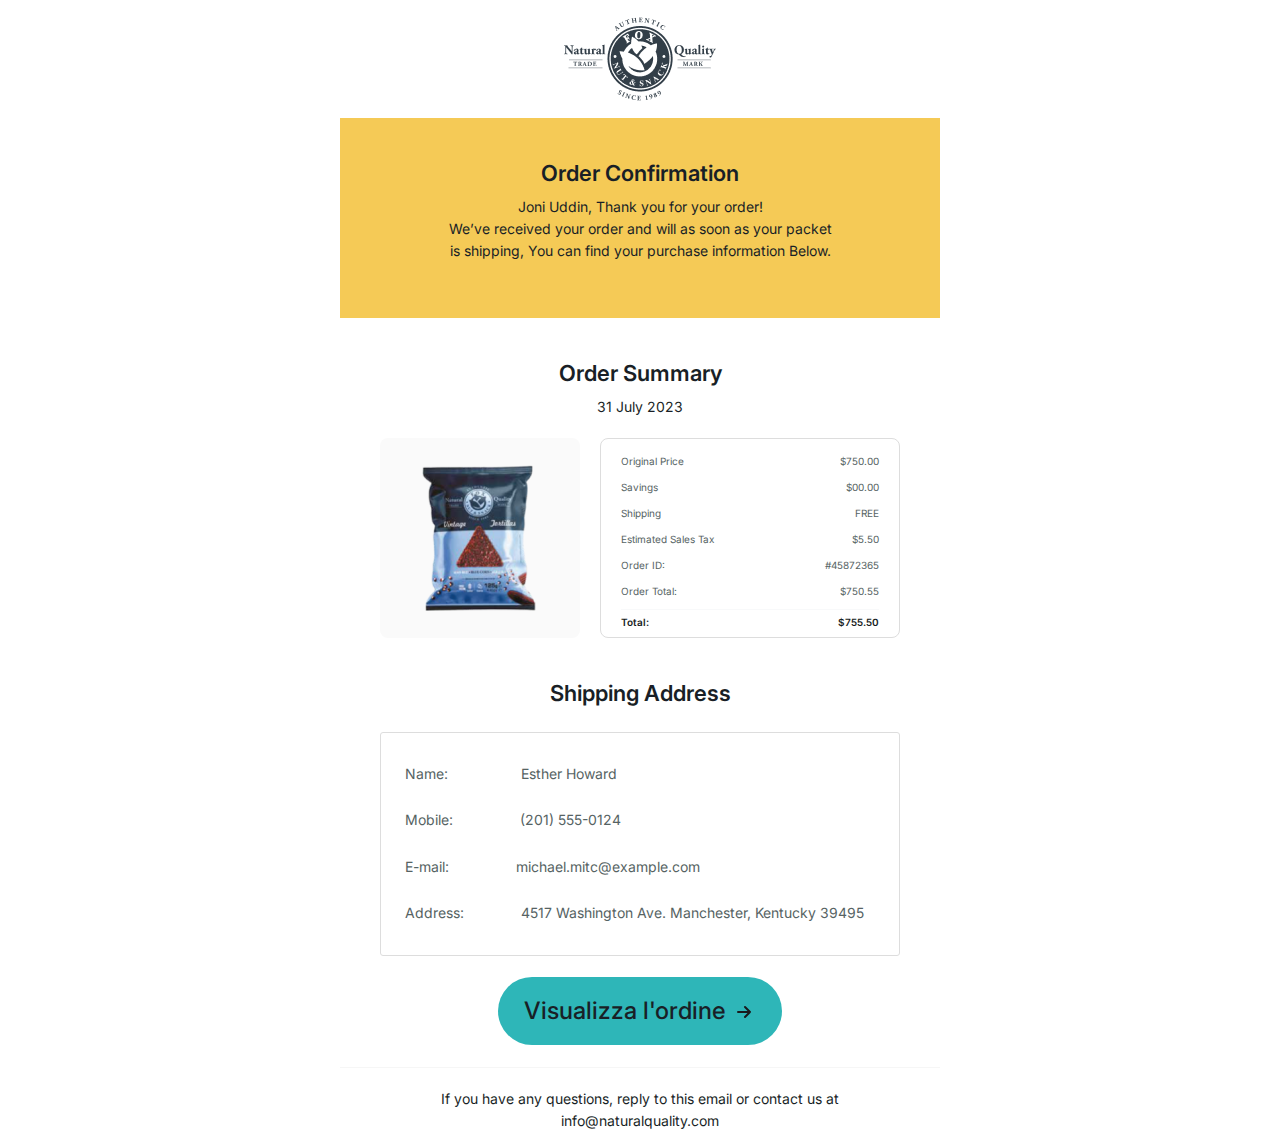
==== commit c61f97bf: "order-confirmation complete" ====
--- a/order-confirnation.html
+++ b/order-confirnation.html
@@ -44,33 +44,77 @@
             <div class="order-img">
                 <img src="assets/img/confirm-product.png" alt="">
             </div>
-            <div class="order-details">
-                <div class="order-details__items">
+            <div class="order-details__items">
+                <div class="order-details__item">
                     <h5>Original Price</h5>
                     <p>$750.00</p>
                 </div>
-                <div class="order-details__items">
-                    <h5>Original Price</h5>
-                    <p>$750.00</p>
+                <div class="order-details__item">
+                    <h5>Savings</h5>
+                    <p>$00.00</p>
                 </div>
-                <div class="order-details__items">
-                    <h5>Original Price</h5>
-                    <p>$750.00</p>
+                <div class="order-details__item">
+                    <h5>Shipping</h5>
+                    <p>FREE</p>
                 </div>
-                <div class="order-details__items">
-                    <h5>Original Price</h5>
-                    <p>$750.00</p>
+                <div class="order-details__item">
+                    <h5>Estimated Sales Tax</h5>
+                    <p>$5.50</p>
                 </div>
-                <div class="order-details__items">
-                    <h5>Original Price</h5>
-                    <p>$750.00</p>
+                <div class="order-details__item">
+                    <h5>Order ID:</h5>
+                    <p>#45872365</p>
                 </div>
-                <div class="order-details__items">
-                    <h5>Original Price</h5>
-                    <p>$750.00</p>
+                <div class="order-details__item">
+                    <h5>Order Total:</h5>
+                    <p>$750.55</p>
+                </div>
+                <hr style="background: #E2E8EB; height: 1px; margin: 0">
+                <div class="order-details__total">
+                    <h5>Total:</h5>
+                    <p>$755.50</p>
                 </div>
             </div>
         </div>
+        <div class="shipping">
+            <h3 class="shipping-title">Shipping Address</h3>
+            <div class="shipping-details__items">
+                <div class="shipping-details__item">
+                    <h5 class="shipping-details__item-name">Name:</h5>
+                    <p>Esther Howard</p>
+                </div>
+                <div class="shipping-details__item">
+                    <h5 class="shipping-details__item-mobile">Mobile:</h5>
+                    <p>(201) 555-0124</p>
+                </div>
+                <div class="shipping-details__item">
+                    <h5 class="shipping-details__item-mobile">E-mail:</h5>
+                    <p>michael.mitc@example.com</p>
+
+                </div>
+                <div class="shipping-details__item">
+                    <h5 class="shipping-details__item-address">Address:</h5>
+                    <p>4517 Washington Ave. Manchester, Kentucky 39495</p>
+
+                </div>
+
+
+
+
+
+            </div>
+
+        </div>
+        <div style="text-align:center; margin-top: 40px;">
+            <a class="view-order-btn" href="">Visualizza l'ordine
+                <span><svg xmlns="http://www.w3.org/2000/svg" width="24" height="24" viewBox="0 0 24 24" fill="none">
+                        <path d="M13 7L18 12M18 12L13 17M18 12H6" stroke="#191B1D" stroke-width="2"
+                            stroke-linecap="round" stroke-linejoin="round" />
+                    </svg></span></a>
+        </div>
+        <hr style="margin-top: 40px; background: #DDD;">
+        <p class="order-confirmation-footer">If you have any questions, reply to this email or contact us at <br>
+            info@naturalquality.com</p>
     </section>
 
 </body>
--- a/assets/css/order-confirmation.css
+++ b/assets/css/order-confirmation.css
@@ -18,11 +18,10 @@
 .order-confirmation-canvas {
     text-align: center;
     padding: 40px 72px;
-
     background: #F5CA56;
 }
 
-order-confirmation-canvas-title {
+.order-confirmation-canvas-title {
     color: #191F26;
     text-align: center;
     font-feature-settings: 'clig' off, 'liga' off;
@@ -31,7 +30,7 @@
     font-style: normal;
     font-weight: 600;
     line-height: 30px;
-    /* 136.364% */
+
 }
 
 .order-confirmation-canvas-des {
@@ -43,7 +42,7 @@
     font-style: normal;
     font-weight: 400;
     line-height: 22px;
-    /* 157.143% */
+
 }
 
 .order-summery {
@@ -55,7 +54,7 @@
     font-style: normal;
     font-weight: 600;
     line-height: 30px;
-    /* 136.364% */
+
     margin-top: 40px;
     margin-bottom: 8px;
 }
@@ -69,7 +68,7 @@
     font-style: normal;
     font-weight: 400;
     line-height: 22px;
-    /* 157.143% */
+
     margin-bottom: 20px;
 }
 
@@ -77,7 +76,20 @@
     display: flex;
     align-items: center;
     justify-content: space-between;
-
+    padding: 0 40px;
+    margin-bottom: 40px;
+
+}
+
+@media (max-width: 575px) {
+    .order-content {
+        flex-direction: column;
+
+    }
+
+    .order-details__items {
+        margin-top: 20px;
+    }
 }
 
 .order-img {
@@ -85,44 +97,199 @@
     width: 200px;
     height: 200px;
     padding: 27px 41px 27px 40px;
-
-
     border-radius: 8px;
     background: #FAFAFA;
 
 }
 
-.order-details {
-    /* padding: 14px 20px 12.387px 20px; */
+.order-details__items {
+    padding: 14px 20px 12.387px 20px;
     border-radius: 8px;
     border: 1px solid #DDD;
     background: #FFF;
-    width: 259px;
-}
-
-.order-details__items {
+    width: 300px;
+    height: 200px;
+}
+
+.order-details__item,
+.order-details__total {
     display: flex;
     justify-content: space-between;
     align-items: center;
-}
-
-.order-details__items h5 {
-    color: #566363;
-    font-family: Inter;
-    font-size: 10px;
-    font-style: normal;
-    font-weight: 400;
-    line-height: 10px;
-    /* 100% */
-}
-
-.order-details__items p {
+
+}
+
+.order-details__item {
+    margin-bottom: 10px;
+}
+
+.order-details__item:last-child {
+    margin-bottom: 5px;
+}
+
+.order-details__item h5 {
+    color: #566363;
+    font-family: Inter;
+    font-size: 10px;
+    font-style: normal;
+    font-weight: 400;
+    margin: 0;
+
+
+
+}
+
+.order-details__item:last-child {
+    margin-bottom: 12px;
+}
+
+.order-details__item p {
     color: #566363;
     text-align: right;
     font-family: Inter;
     font-size: 10px;
     font-style: normal;
     font-weight: 400;
-    line-height: 10px;
-    /* 100% */
+    margin: 0;
+
+
+
+}
+
+.order-details__total {
+    margin-top: 4px;
+}
+
+.order-details__total h5 {
+    color: #171D22;
+    font-family: Inter;
+    font-size: 10px;
+    font-style: normal;
+    font-weight: 600;
+    margin: 0;
+
+
+}
+
+.order-details__total p {
+    color: #171D22;
+    text-align: right;
+    font-family: Inter;
+    font-size: 10px;
+    font-style: normal;
+    font-weight: 600;
+    margin: 0;
+
+
+}
+
+.shipping {
+
+    margin: 0 40px 24px 40px;
+}
+
+
+
+.shipping-title {
+    color: #191F26;
+    text-align: center;
+    font-feature-settings: 'clig' off, 'liga' off;
+    font-family: Inter;
+    font-size: 22px;
+    font-style: normal;
+    font-weight: 600;
+    line-height: 30px;
+    margin-bottom: 24px;
+
+}
+
+.shipping-details__items {
+    padding: 30px 30px 30px 24px;
+    border-radius: 3px;
+    border: 1px solid #DDD;
+    background: #FFF;
+}
+
+
+.shipping-details__items .shipping-details__item {
+    display: flex;
+    align-items: center;
+
+}
+
+.shipping-details__item h5 {
+    color: #566363;
+    font-family: Inter;
+    font-size: 14px;
+    font-style: normal;
+    font-weight: 400;
+    margin: 0;
+
+
+}
+
+
+
+.shipping-details__item p {
+    color: #566363;
+    font-family: Inter;
+    font-size: 14px;
+    font-style: normal;
+    font-weight: 400;
+
+    text-align: left;
+    margin: 0;
+}
+
+.shipping-details__item {
+    margin-bottom: 24px;
+}
+
+.shipping-details__item:last-child {
+    margin-bottom: 0px;
+}
+
+.shipping-details__item .shipping-details__item-name {
+    margin-right: 73px;
+}
+
+.shipping-details__item .shipping-details__item-mobile {
+    margin-right: 67px;
+
+}
+
+.shipping-details__item .shipping-details__item-email {
+    margin-right: 70px;
+
+}
+
+.shipping-details__item .shipping-details__item-address {
+    margin-right: 57px;
+}
+
+.view-order-btn {
+
+    border-radius: 1000px;
+    background: var(--p-3, #2EB6B8);
+    padding: 19px 26px 20px 26px;
+    color: var(--p-4, #191f26);
+    font-feature-settings: "clig" off, "liga" off;
+    font-family: Inter;
+    font-size: 24px;
+    font-style: normal;
+    font-weight: 500;
+    line-height: normal;
+}
+
+.order-confirmation-footer {
+    margin-top: 20px;
+    color: #191F26;
+    text-align: center;
+    font-feature-settings: 'clig' off, 'liga' off;
+    font-family: Inter;
+    font-size: 14px;
+    font-style: normal;
+    font-weight: 400;
+    line-height: 22px;
+    /* 157.143% */
 }